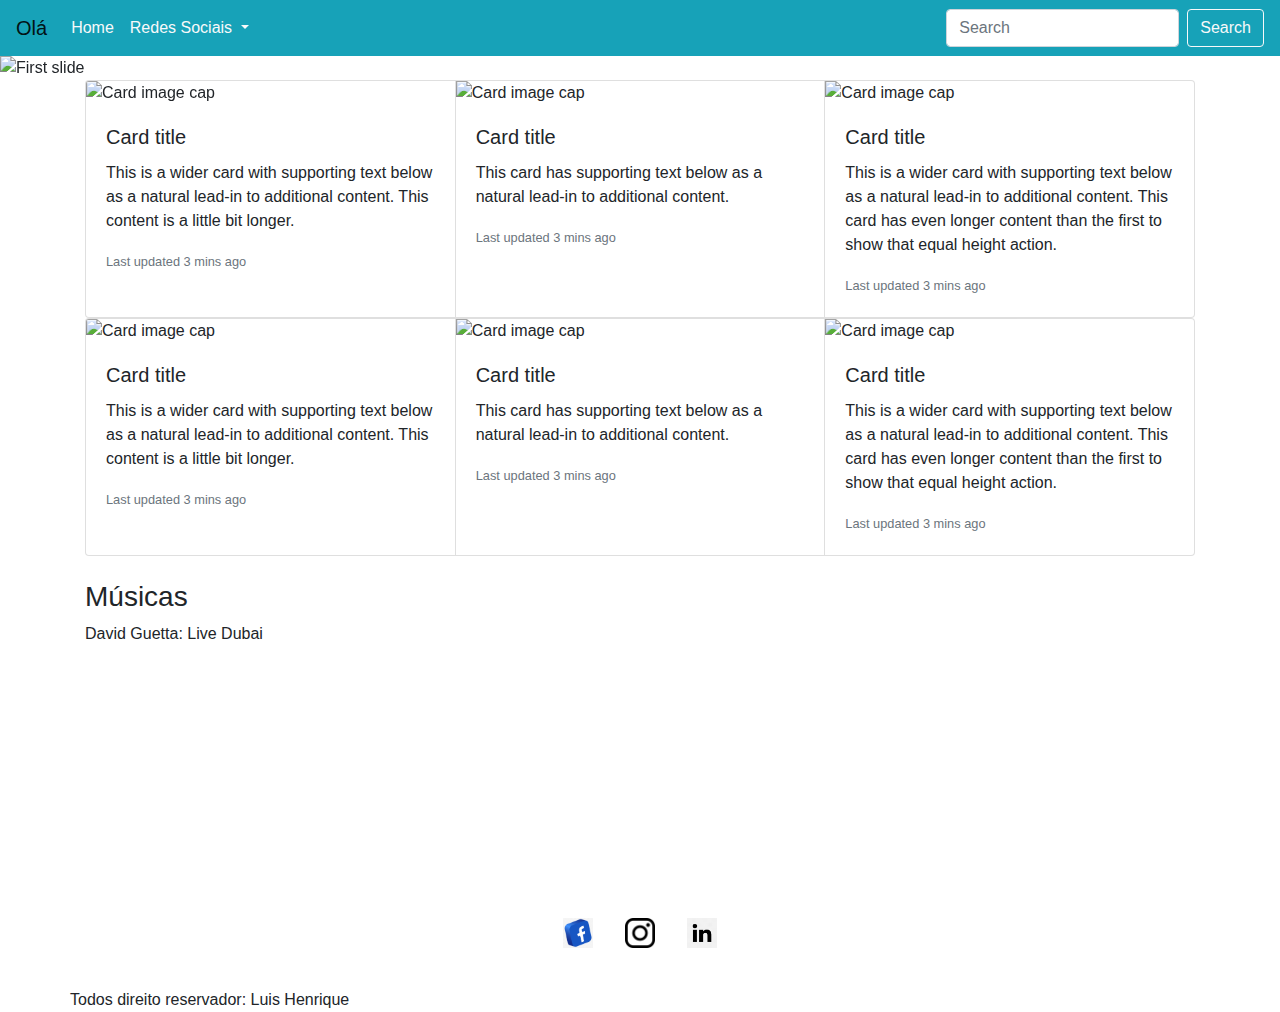
==== primeiraaula/index.html @ 77bae166 "Bootstrap" ====
<!DOCTYPE html>
<html lang="en">
<head>
    <meta charset="UTF-8">
    <meta http-equiv="X-UA-Compatible" content="IE=edge">
    <meta name="viewport" content="width=device-width, initial-scale=1.0">
    <title>bootstrap</title>
    <link rel="stylesheet" 
    href="https://maxcdn.bootstrapcdn.com/bootstrap/4.0.0/css/bootstrap.min.css"
    integrity="sha384-Gn5384xqQ1aoWXA+058RXPxPg6fy4IWvTNh0E263XmFcJlSAwiGgFAW/dAiS6JXm" 
    crossorigin="anonymous">


    
<script src="https://code.jquery.com/jquery-3.2.1.slim.min.js" 
integrity="sha384-KJ3o2DKtIkvYIK3UENzmM7KCkRr/rE9/Qpg6aAZGJwFDMVNA/GpGFF93hXpG5KkN" 
crossorigin="anonymous">
</script>

<script src="https://cdnjs.cloudflare.com/ajax/libs/popper.js/1.12.9/umd/popper.min.js" 
integrity="sha384-ApNbgh9B+Y1QKtv3Rn7W3mgPxhU9K/ScQsAP7hUibX39j7fakFPskvXusvfa0b4Q" 
crossorigin="anonymous">
</script>

<script src="https://maxcdn.bootstrapcdn.com/bootstrap/4.0.0/js/bootstrap.min.js" 
integrity="sha384-JZR6Spejh4U02d8jOt6vLEHfe/JQGiRRSQQxSfFWpi1MquVdAyjUar5+76PVCmYl" 
crossorigin="anonymous">
</script>

</head>
<body>

    <style>
        .tm-social {
           width: 30px;
           height: 30px;
       }
   </style>


    <!--NavBar-->
    <nav class="navbar navbar-expand-lg navbar-light bg-info">
        <a class="navbar-brand" href="#">Olá</a>
        <button class="navbar-toggler" type="button" data-toggle="collapse" data-target="#navbarSupportedContent" aria-controls="navbarSupportedContent" aria-expanded="false" aria-label="Toggle navigation">
          <span class="navbar-toggler-icon"></span>
        </button>
      
        <div class="collapse navbar-collapse" id="navbarSupportedContent">
          <ul class="navbar-nav mr-auto">
            <li class="nav-item active">
              <a class="nav-link text-light" href="#">Home <span class="sr-only">(current)</span></a>
             <li class="nav-item dropdown">
           <a class="nav-link dropdown-toggle text-light" href="#" id="navbarDropdown" role="button" data-toggle="dropdown" aria-haspopup="true" aria-expanded="false">
                Redes Sociais
              </a>
              <footer>
                  <div class="dropdown-menu" aria-labelledby="navbarDropdown">
                      <a class="dropdown-item"  href="https://www.facebook.com/profile.php?id=100009071964612">Facebook</a>
                      <a class="dropdown-item" href="https://www.instagram.com/luis.japones/">Instagram</a>
                      <div class="dropdown-divider"></div>
                      <a class="dropdown-item" href="https://www.linkedin.com/in/luis-henrique-4ba20b1a9/">LinkedIn</a>
                    </div>
                </li>
            </ul>
            <form class="form-inline my-2 my-lg-0">
                <input class="form-control mr-sm-2" type="search" placeholder="Search" aria-label="Search">
                <button class="btn btn-outline-light my-2 my-sm-0" type="submit">Search</button>
            </form>
        </div>
    </nav>
    <!--NavBar-->
    
    
    
    <!--Carousel-->
    <div id="carouselExampleControls" class="carousel slide" data-ride="carousel">
        <div class="carousel-inner">
            <div class="carousel-item active">
                <img class="d-block w-100" src="https://miro.medium.com/max/1400/1*7u3Lfg6vB_qf2lU1AyJztw.png" alt="First slide">
            </div>
            <div class="carousel-item">
                <img class="d-block w-100" src="https://www.cselectricalandelectronics.com/wp-content/uploads/2021/02/HTML-CSS-And-JavaScript.jpg" alt="Second slide">
            </div>
            <div class="carousel-item">
                <img class="d-block w-100" src="https://www.hostinger.com.br/tutoriais/wp-content/uploads/sites/12/2018/03/O-que-e-CSS-Aprenda-sobre-CSS-com-este-Guia-Basico-1280x720.png" alt="Third slide">
            </div>
        </div>
        <a class="carousel-control-prev" href="#carouselExampleControls" role="button" data-slide="prev">
            <span class="carousel-control-prev-icon" aria-hidden="true"></span>
            <span class="sr-only">Previous</span>
        </a>
        <a class="carousel-control-next" href="#carouselExampleControls" role="button" data-slide="next">
            <span class="carousel-control-next-icon" aria-hidden="true"></span>
            <span class="sr-only">Next</span>
        </a>
    </div>
    <!--Carousel-->
    
    <!--Cads-->
    <div class="container">
        <div class="card-group">
            <div class="card">
                <img class="card-img-top" src="..." alt="Card image cap">
                <div class="card-body">
                    <h5 class="card-title">Card title</h5>
                    <p class="card-text">This is a wider card with supporting text below as a natural lead-in to additional content. This content is a little bit longer.</p>
                    <p class="card-text"><small class="text-muted">Last updated 3 mins ago</small></p>
                </div>
            </div>
            <div class="card">
                <img class="card-img-top" src="..." alt="Card image cap">
                <div class="card-body">
                    <h5 class="card-title">Card title</h5>
                    <p class="card-text">This card has supporting text below as a natural lead-in to additional content.</p>
                    <p class="card-text"><small class="text-muted">Last updated 3 mins ago</small></p>
                </div>
            </div>
            <div class="card">
                <img class="card-img-top" src="..." alt="Card image cap">
                <div class="card-body">
                    <h5 class="card-title">Card title</h5>
                    <p class="card-text">This is a wider card with supporting text below as a natural lead-in to additional content. This card has even longer content than the first to show that equal height action.</p>
                    <p class="card-text"><small class="text-muted">Last updated 3 mins ago</small></p>
                </div>
            </div>
        </div>
    </div>
    <!--Cads-->
    
    <div class="container">
        <div class="card-group">
            <div class="card">
                <img class="card-img-top" src="..." alt="Card image cap">
                <div class="card-body">
                    <h5 class="card-title">Card title</h5>
                    <p class="card-text">This is a wider card with supporting text below as a natural lead-in to additional content. This content is a little bit longer.</p>
                    <p class="card-text"><small class="text-muted">Last updated 3 mins ago</small></p>
                </div>
            </div>
            <div class="card">
                <img class="card-img-top" src="..." alt="Card image cap">
                <div class="card-body">
                    <h5 class="card-title">Card title</h5>
                    <p class="card-text">This card has supporting text below as a natural lead-in to additional content.</p>
                    <p class="card-text"><small class="text-muted">Last updated 3 mins ago</small></p>
                </div>
            </div>
            <div class="card">
                <img class="card-img-top" src="..." alt="Card image cap">
                <div class="card-body">
                    <h5 class="card-title">Card title</h5>
                    <p class="card-text">This is a wider card with supporting text below as a natural lead-in to additional content. This card has even longer content than the first to show that equal height action.</p>
                    <p class="card-text"><small class="text-muted">Last updated 3 mins ago</small></p>
                </div>
            </div>
        </div>
        <br>
        <div class="row">
            <div class="col-md-6">
                <h3>Músicas</h3>
                <p>David Guetta: Live Dubai</p>
            </div>
            
            <div class="vol-md-6">
                <iframe width="560" height="315" src="https://www.youtube.com/embed/OO5Xbwd3R-o" title="YouTube video player" frameborder="0" allow="accelerometer; autoplay; clipboard-write; encrypted-media; gyroscope; picture-in-picture" allowfullscreen></iframe>
            </div>
        </div>

        <!--Rodapé-->
        <footer>
            <div class="row  ">
                <div class="col-md-12 d-flex justify-content-center">
                    
                        <a href="https://www.facebook.com/profile.php?id=100009071964612" target="blank" class="p-3">
                            <img class="tm-social " src="img/facebook.png" alt="Logo Facebook">
                        </a>
            
                        <a href="https://www.instagram.com/luis.japones/" target="blank" class="p-3">
                            <img class="tm-social" src="img/instagram.png" alt="Logo Instagram">
                        </a>
                        
                        <a  href="https://www.linkedin.com/in/luis-henrique-4ba20b1a9/" target="blank" class="p-3">
                            <img class="tm-social" src="img/linkedin.png" alt="Logo LinkedIn">
                        </a>
                </div>
                <div class="row">
                    <div class="col-md-12"><br>
                        <div class="text-center">
                            Todos direito reservador: Luis Henrique
                        </div>
                    </div>
                </div>
            </div>
            
                
            </div>
          </footer>  
    </div>
    
    
    
    </body>
</html>
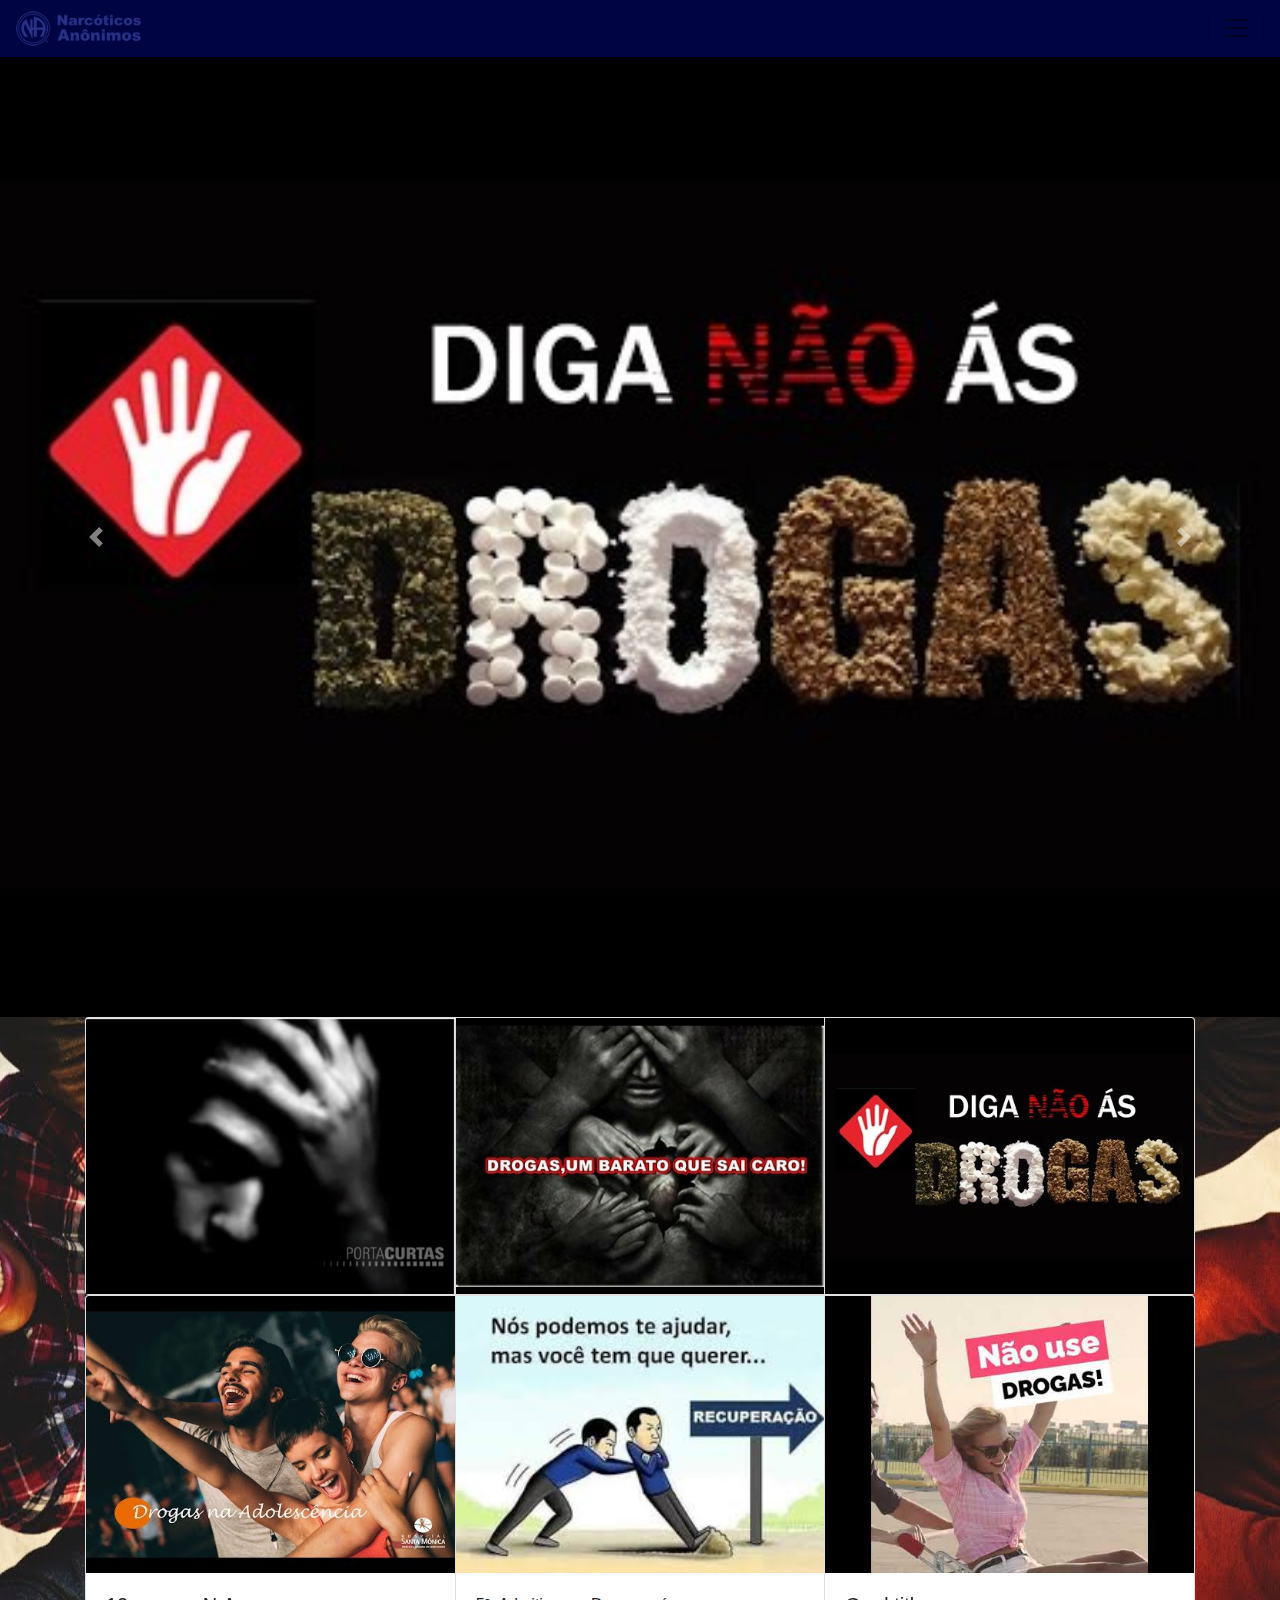
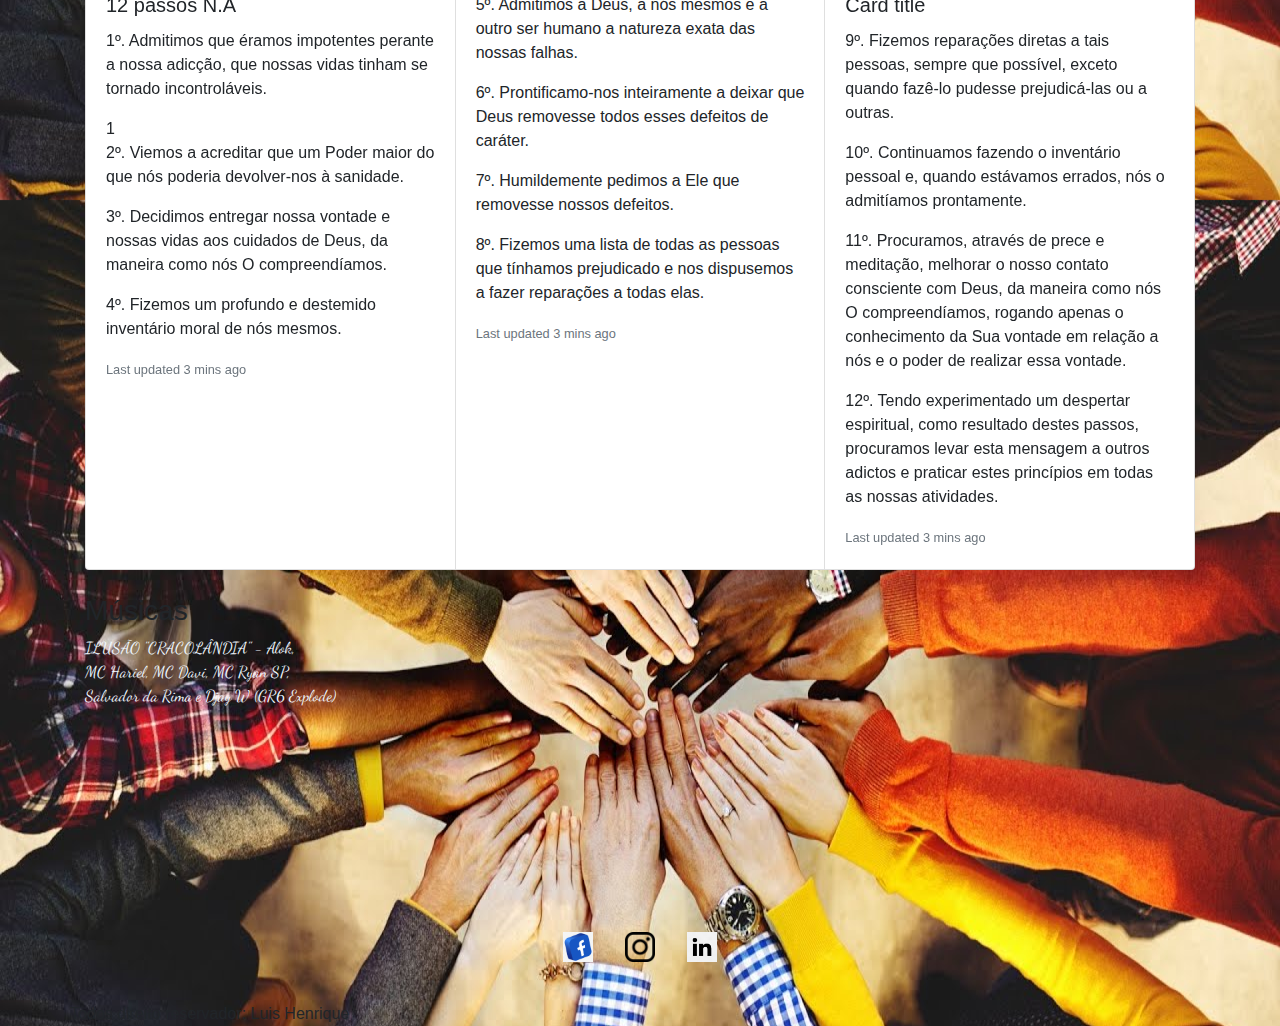
==== commit 4bf9d58d: "Atualizado com 4 paginas" ====
--- a/primeiraaula/index.html
+++ b/primeiraaula/index.html
@@ -5,6 +5,10 @@
     <meta http-equiv="X-UA-Compatible" content="IE=edge">
     <meta name="viewport" content="width=device-width, initial-scale=1.0">
     <title>bootstrap</title>
+
+    <link href="https://fonts.googleapis.com/css2?family=Dancing+Script&display=swap" rel="stylesheet">
+
+    <link rel="stylesheet" href="index.css">
     <link rel="stylesheet" 
     href="https://maxcdn.bootstrapcdn.com/bootstrap/4.0.0/css/bootstrap.min.css"
     integrity="sha384-Gn5384xqQ1aoWXA+058RXPxPg6fy4IWvTNh0E263XmFcJlSAwiGgFAW/dAiS6JXm" 
@@ -39,8 +43,9 @@
 
 
     <!--NavBar-->
-    <nav class="navbar navbar-expand-lg navbar-light bg-info">
-        <a class="navbar-brand" href="#">Olá</a>
+    <div class="conteiner-fluid">
+        <nav class="navbar navbar-light" style="background-color: rgb(0, 4, 66);">
+        <img src="img/logo-narcoticos-anonimos.png" width="10%">
         <button class="navbar-toggler" type="button" data-toggle="collapse" data-target="#navbarSupportedContent" aria-controls="navbarSupportedContent" aria-expanded="false" aria-label="Toggle navigation">
           <span class="navbar-toggler-icon"></span>
         </button>
@@ -51,14 +56,14 @@
               <a class="nav-link text-light" href="#">Home <span class="sr-only">(current)</span></a>
              <li class="nav-item dropdown">
            <a class="nav-link dropdown-toggle text-light" href="#" id="navbarDropdown" role="button" data-toggle="dropdown" aria-haspopup="true" aria-expanded="false">
-                Redes Sociais
+                Centros de Ajuda
               </a>
               <footer>
                   <div class="dropdown-menu" aria-labelledby="navbarDropdown">
-                      <a class="dropdown-item"  href="https://www.facebook.com/profile.php?id=100009071964612">Facebook</a>
-                      <a class="dropdown-item" href="https://www.instagram.com/luis.japones/">Instagram</a>
+                      <a class="dropdown-item"  href="segunda.html">Centros de Ajuda</a>
+                      <a class="dropdown-item" href="contato.html">Contatos</a>
                       <div class="dropdown-divider"></div>
-                      <a class="dropdown-item" href="https://www.linkedin.com/in/luis-henrique-4ba20b1a9/">LinkedIn</a>
+                      <a class="dropdown-item" href="entrevistas.html">Entrevistas</a>
                     </div>
                 </li>
             </ul>
@@ -76,13 +81,13 @@
     <div id="carouselExampleControls" class="carousel slide" data-ride="carousel">
         <div class="carousel-inner">
             <div class="carousel-item active">
-                <img class="d-block w-100" src="https://miro.medium.com/max/1400/1*7u3Lfg6vB_qf2lU1AyJztw.png" alt="First slide">
+                <img class="d-block w-100" src="img/nd.jpg" alt="First slide">
             </div>
             <div class="carousel-item">
-                <img class="d-block w-100" src="https://www.cselectricalandelectronics.com/wp-content/uploads/2021/02/HTML-CSS-And-JavaScript.jpg" alt="Second slide">
+                <img class="d-block w-100" src="img/na.jpg" alt="Second slide">
             </div>
             <div class="carousel-item">
-                <img class="d-block w-100" src="https://www.hostinger.com.br/tutoriais/wp-content/uploads/sites/12/2018/03/O-que-e-CSS-Aprenda-sobre-CSS-com-este-Guia-Basico-1280x720.png" alt="Third slide">
+                <img class="d-block w-100" src="img/n7.jpg" alt="Third slide">
             </div>
         </div>
         <a class="carousel-control-prev" href="#carouselExampleControls" role="button" data-slide="prev">
@@ -100,56 +105,65 @@
     <div class="container">
         <div class="card-group">
             <div class="card">
-                <img class="card-img-top" src="..." alt="Card image cap">
+                <img class="card-img-top" src="img/nd3.jpg " width="4%" alt="Card image cap">
+            </div>
+            <div class="card">
+                <img class="card-img-top" src="img/nd2.jpg" alt="Card image cap">
+            </div>
+            <div class="card">
+                <img class="card-img-top" src="img/nd.jpg" alt="Card image cap">
+            </div>
+        </div>
+    </div>
+    <!--Cads-->
+    
+    <div class="container">
+        <div class="card-group">
+            <div class="card">
+                <img class="card-img-top" src="img/nd5.jpg" alt="Card image cap">
+                <div class="card-body">
+                <h5 class="card-title">12 passos N.A</h5>
+                <p>1º. Admitimos que éramos impotentes perante a nossa adicção,
+                 que nossas vidas tinham se tornado incontroláveis.</p>1
+
+                 <p>2º. Viemos a acreditar que um Poder maior do que nós poderia 
+                     devolver-nos à sanidade.</p>
+                     
+                 <p>3º. Decidimos entregar nossa vontade e nossas vidas aos cuidados de Deus,
+                         da maneira como nós O compreendíamos.</p>
+                         
+                <p>4º. Fizemos um profundo e destemido inventário moral de nós mesmos.</p>
+                <p class="card-text"><small class="text-muted">Last updated 3 mins ago</small></p>
+            </div>
+                    
+            </div>
+            <div class="card">
+                <img class="card-img-top" src="img/nd6.jfif" alt="Card image cap">
+                <div class="card-body">
+
+                    <p>5º. Admitimos a Deus, a nós mesmos e a outro ser humano a natureza exata das nossas falhas.</p>
+
+                    <p>6º. Prontificamo-nos inteiramente a deixar que Deus removesse todos esses defeitos de caráter.</p>
+
+                    <p>7º. Humildemente pedimos a Ele que removesse nossos defeitos.</p>
+                    
+                    <p>8º. Fizemos uma lista de todas as pessoas que tínhamos prejudicado e nos dispusemos a fazer reparações a todas elas.</p>
+                    
+                    <p class="card-text"><small class="text-muted">Last updated 3 mins ago</small></p>
+                </div>
+            </div>
+            <div class="card">
+                <img class="card-img-top" src="img/nd8.jpg" alt="Card image cap">
                 <div class="card-body">
                     <h5 class="card-title">Card title</h5>
-                    <p class="card-text">This is a wider card with supporting text below as a natural lead-in to additional content. This content is a little bit longer.</p>
-                    <p class="card-text"><small class="text-muted">Last updated 3 mins ago</small></p>
-                </div>
-            </div>
-            <div class="card">
-                <img class="card-img-top" src="..." alt="Card image cap">
-                <div class="card-body">
-                    <h5 class="card-title">Card title</h5>
-                    <p class="card-text">This card has supporting text below as a natural lead-in to additional content.</p>
-                    <p class="card-text"><small class="text-muted">Last updated 3 mins ago</small></p>
-                </div>
-            </div>
-            <div class="card">
-                <img class="card-img-top" src="..." alt="Card image cap">
-                <div class="card-body">
-                    <h5 class="card-title">Card title</h5>
-                    <p class="card-text">This is a wider card with supporting text below as a natural lead-in to additional content. This card has even longer content than the first to show that equal height action.</p>
-                    <p class="card-text"><small class="text-muted">Last updated 3 mins ago</small></p>
-                </div>
-            </div>
-        </div>
-    </div>
-    <!--Cads-->
-    
-    <div class="container">
-        <div class="card-group">
-            <div class="card">
-                <img class="card-img-top" src="..." alt="Card image cap">
-                <div class="card-body">
-                    <h5 class="card-title">Card title</h5>
-                    <p class="card-text">This is a wider card with supporting text below as a natural lead-in to additional content. This content is a little bit longer.</p>
-                    <p class="card-text"><small class="text-muted">Last updated 3 mins ago</small></p>
-                </div>
-            </div>
-            <div class="card">
-                <img class="card-img-top" src="..." alt="Card image cap">
-                <div class="card-body">
-                    <h5 class="card-title">Card title</h5>
-                    <p class="card-text">This card has supporting text below as a natural lead-in to additional content.</p>
-                    <p class="card-text"><small class="text-muted">Last updated 3 mins ago</small></p>
-                </div>
-            </div>
-            <div class="card">
-                <img class="card-img-top" src="..." alt="Card image cap">
-                <div class="card-body">
-                    <h5 class="card-title">Card title</h5>
-                    <p class="card-text">This is a wider card with supporting text below as a natural lead-in to additional content. This card has even longer content than the first to show that equal height action.</p>
+
+                <p>9º. Fizemos reparações diretas a tais pessoas, sempre que possível, exceto quando fazê-lo pudesse prejudicá-las ou a outras.</p>
+
+                <p>10º. Continuamos fazendo o inventário pessoal e, quando estávamos errados, nós o admitíamos prontamente.</p> 
+
+                <p>11º. Procuramos, através de prece e meditação, melhorar o nosso contato consciente com Deus, da maneira como nós O compreendíamos, rogando apenas o conhecimento da Sua vontade em relação a nós e o poder de realizar essa vontade.</p>
+
+                <p>12º. Tendo experimentado um despertar espiritual, como resultado destes passos, procuramos levar esta mensagem a outros adictos e praticar estes princípios em todas as nossas atividades.</p>
                     <p class="card-text"><small class="text-muted">Last updated 3 mins ago</small></p>
                 </div>
             </div>
@@ -158,17 +172,19 @@
         <div class="row">
             <div class="col-md-6">
                 <h3>Músicas</h3>
-                <p>David Guetta: Live Dubai</p>
+                <p class="ilusao">ILUSÃO "CRACOLÂNDIA" - Alok,<br> 
+                    MC Hariel, MC Davi, MC Ryan SP, <br>
+                    Salvador da Rima e Djay W (GR6 Explode) </p>
             </div>
             
             <div class="vol-md-6">
-                <iframe width="560" height="315" src="https://www.youtube.com/embed/OO5Xbwd3R-o" title="YouTube video player" frameborder="0" allow="accelerometer; autoplay; clipboard-write; encrypted-media; gyroscope; picture-in-picture" allowfullscreen></iframe>
+                <iframe width="560" height="315" src="https://www.youtube.com/embed/5LqeD-m7Iho" title="YouTube video player" frameborder="0" allow="accelerometer; autoplay; clipboard-write; encrypted-media; gyroscope; picture-in-picture" allowfullscreen></iframe>
             </div>
         </div>
 
         <!--Rodapé-->
         <footer>
-            <div class="row  ">
+            <div class="row">
                 <div class="col-md-12 d-flex justify-content-center">
                     
                         <a href="https://www.facebook.com/profile.php?id=100009071964612" target="blank" class="p-3">
@@ -196,8 +212,11 @@
             </div>
           </footer>  
     </div>
-    
+</div>
     
     
     </body>
-</html>+</html>
+
+
+
--- a/primeiraaula/index.css
+++ b/primeiraaula/index.css
@@ -0,0 +1,25 @@
+body{
+
+    height: 100vh;
+    background-image: url(img/paz.jpg);
+    background-size: 100% 100%;
+    
+}
+.tm-social {
+    width: 30px;
+    height: 30px;
+}
+
+.navbar-brand{
+
+    color: aliceblue;
+    font-size: 50%;
+    font-family: 'Dancing Script', cursive;
+}
+
+.ilusao{
+
+    font-family: 'Dancing Script', cursive;
+    color: aliceblue;
+}
+
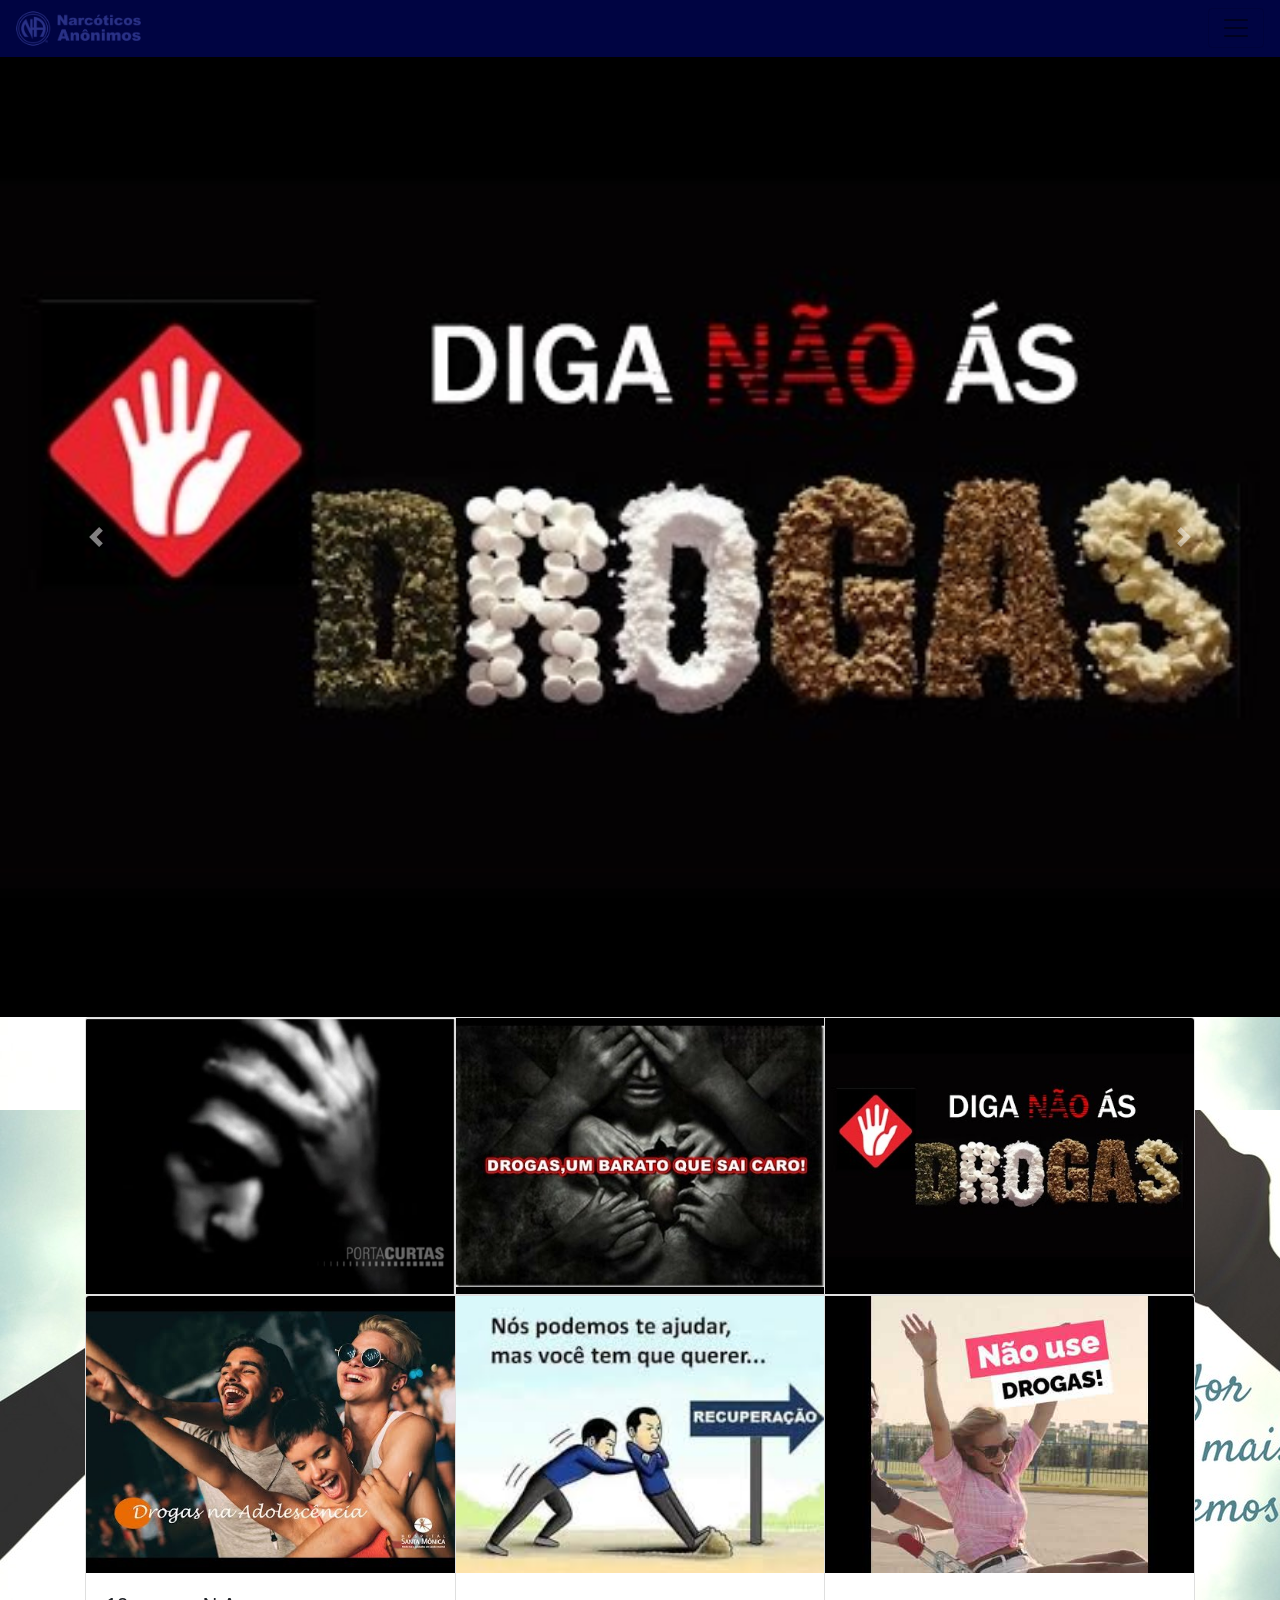
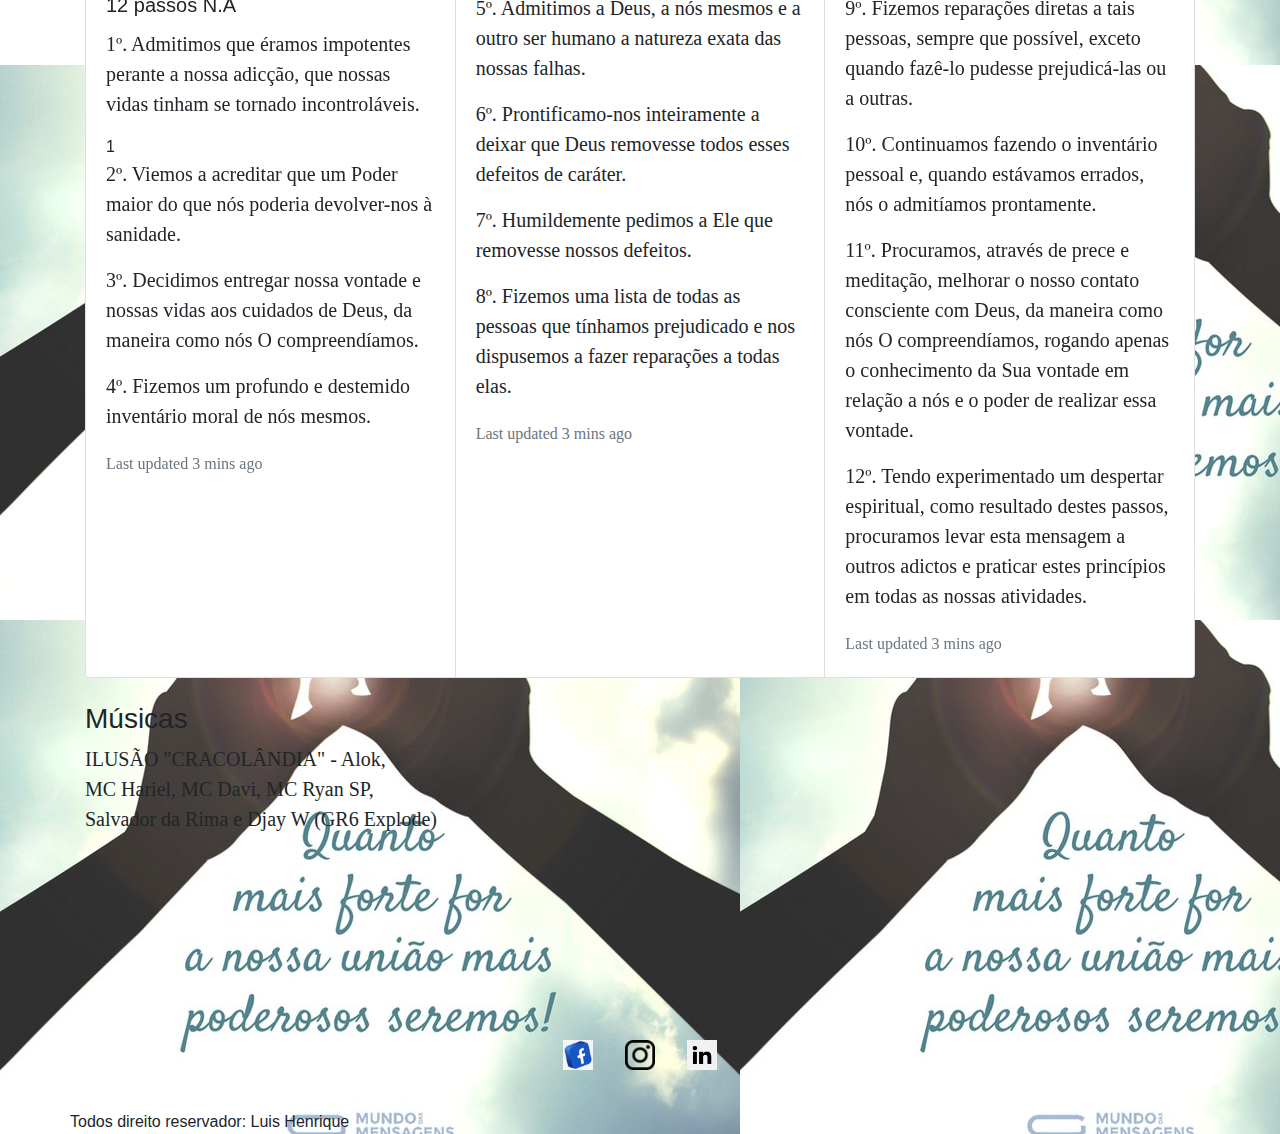
==== commit 8f049a19: "Atualização Final" ====
--- a/primeiraaula/index.html
+++ b/primeiraaula/index.html
@@ -8,7 +8,7 @@
 
     <link href="https://fonts.googleapis.com/css2?family=Dancing+Script&display=swap" rel="stylesheet">
 
-    <link rel="stylesheet" href="index.css">
+    <link rel="stylesheet" href="PassoLimpo.css">
     <link rel="stylesheet" 
     href="https://maxcdn.bootstrapcdn.com/bootstrap/4.0.0/css/bootstrap.min.css"
     integrity="sha384-Gn5384xqQ1aoWXA+058RXPxPg6fy4IWvTNh0E263XmFcJlSAwiGgFAW/dAiS6JXm" 
@@ -62,8 +62,9 @@
                   <div class="dropdown-menu" aria-labelledby="navbarDropdown">
                       <a class="dropdown-item"  href="segunda.html">Centros de Ajuda</a>
                       <a class="dropdown-item" href="contato.html">Contatos</a>
+                      <a class="dropdown-item" href="entrevistas.html">Entrevistas</a>
                       <div class="dropdown-divider"></div>
-                      <a class="dropdown-item" href="entrevistas.html">Entrevistas</a>
+                      <a class="dropdown-item" href="PassoLimpo.html">12 Passos</a>
                     </div>
                 </li>
             </ul>
@@ -155,7 +156,6 @@
             <div class="card">
                 <img class="card-img-top" src="img/nd8.jpg" alt="Card image cap">
                 <div class="card-body">
-                    <h5 class="card-title">Card title</h5>
 
                 <p>9º. Fizemos reparações diretas a tais pessoas, sempre que possível, exceto quando fazê-lo pudesse prejudicá-las ou a outras.</p>
 
--- a/primeiraaula/PassoLimpo.css
+++ b/primeiraaula/PassoLimpo.css
@@ -0,0 +1,8 @@
+body {
+    background-image: url(img/hoje-e-dia-de-ser-feliz\ ok.jpg);
+}
+
+p{
+    font-family: 'Uchen', serif;
+    font-size: 20px;
+}